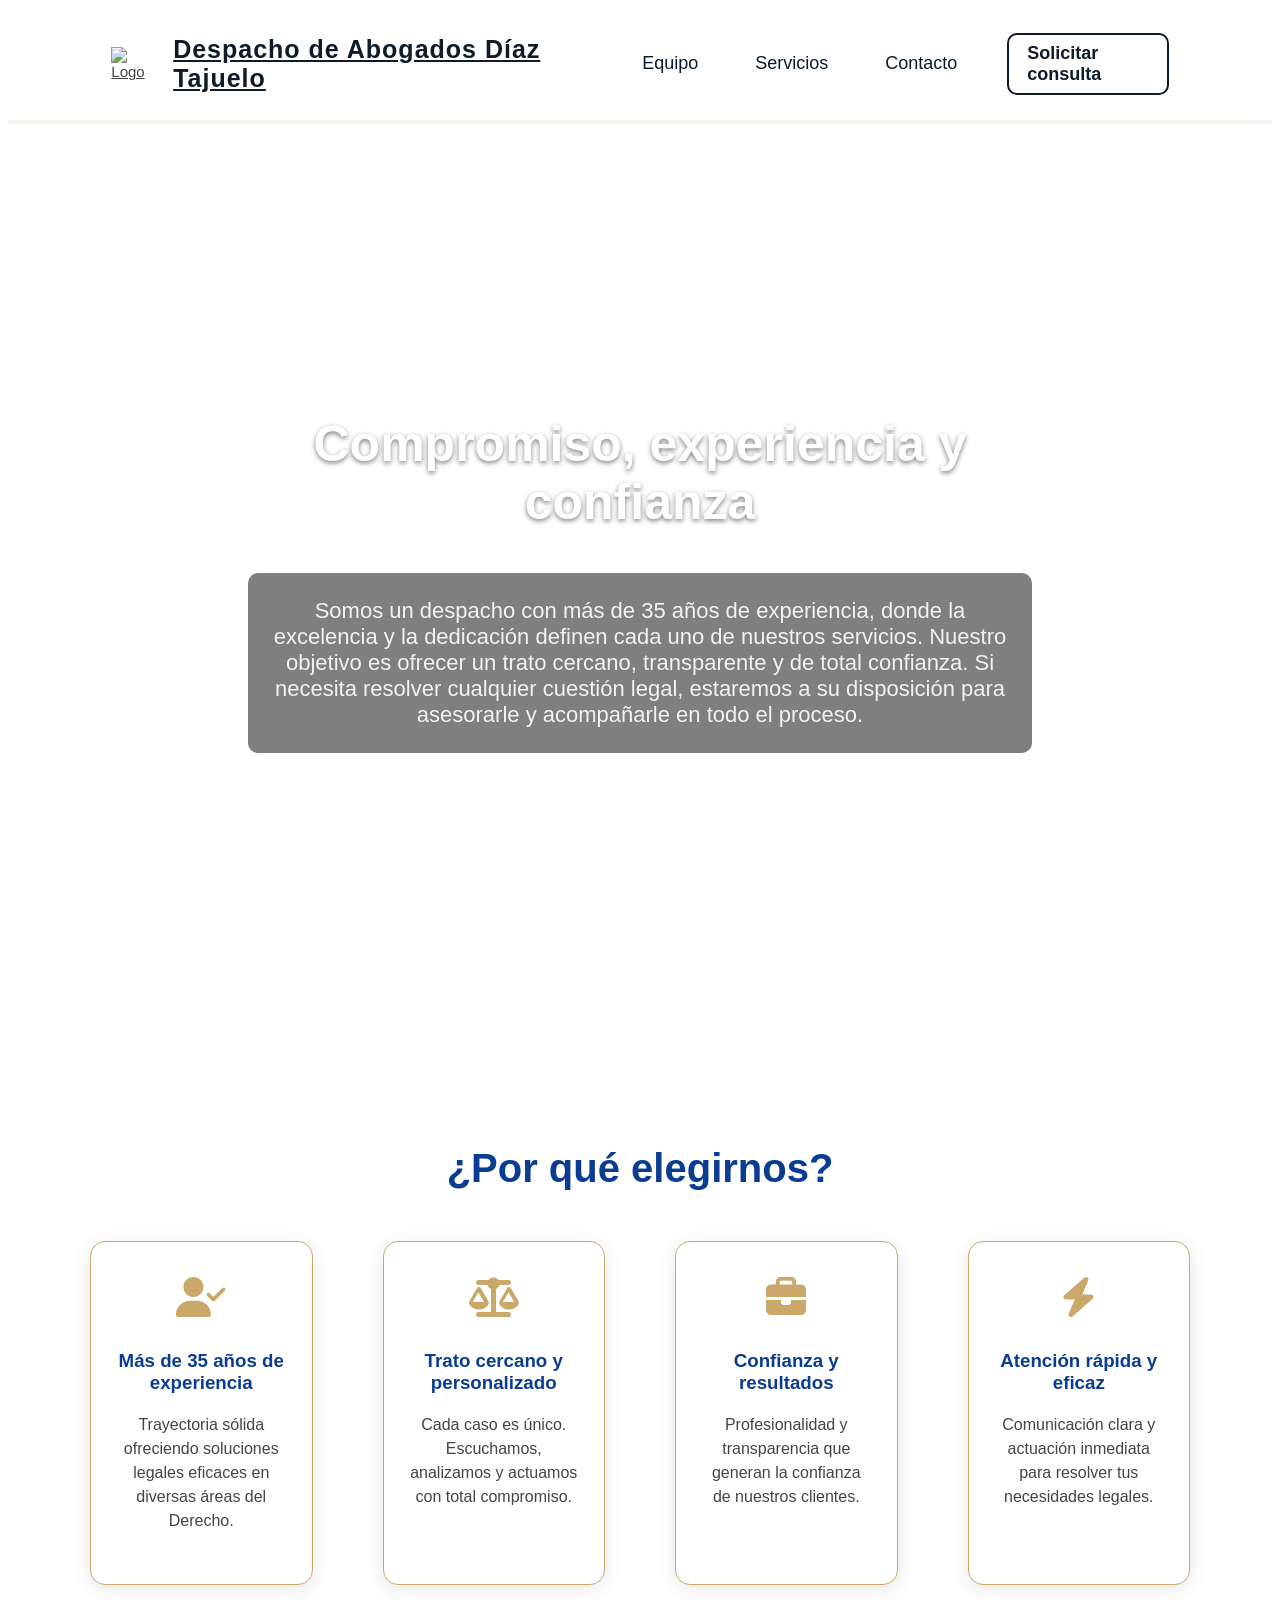
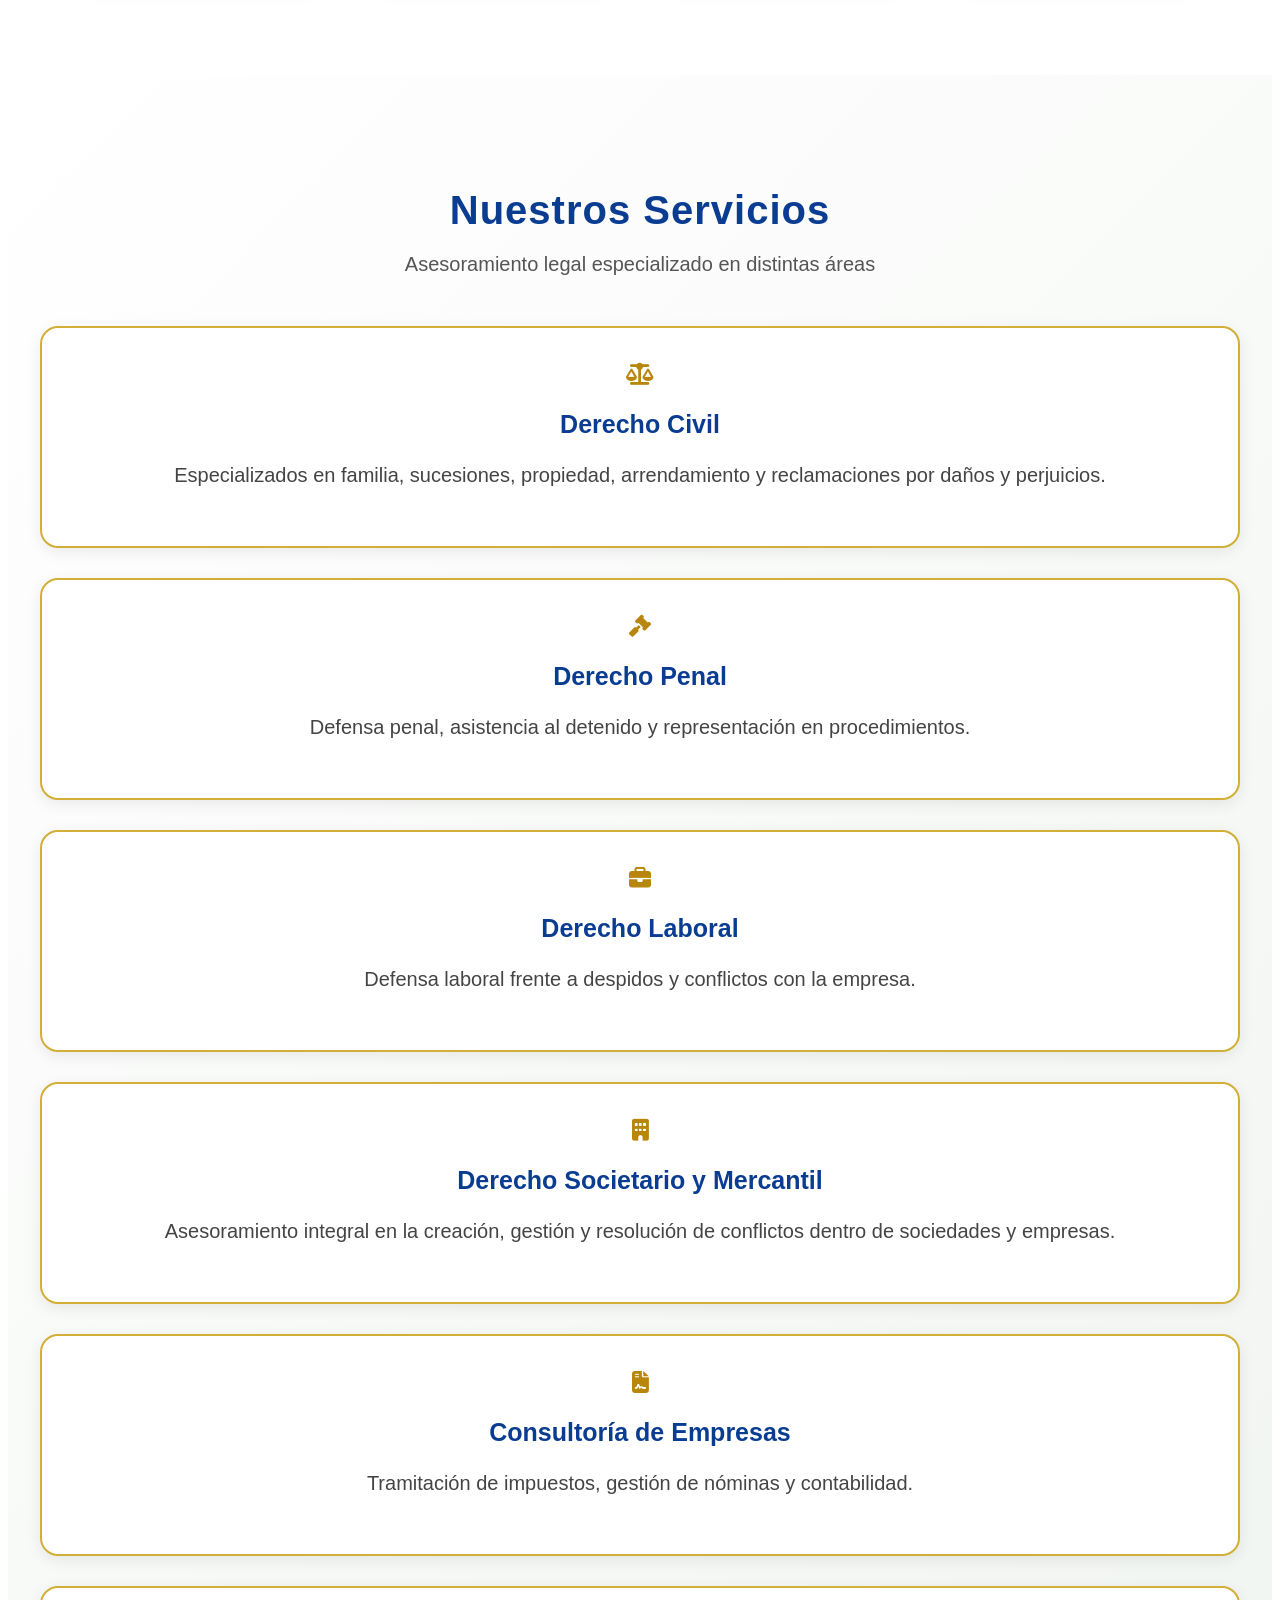
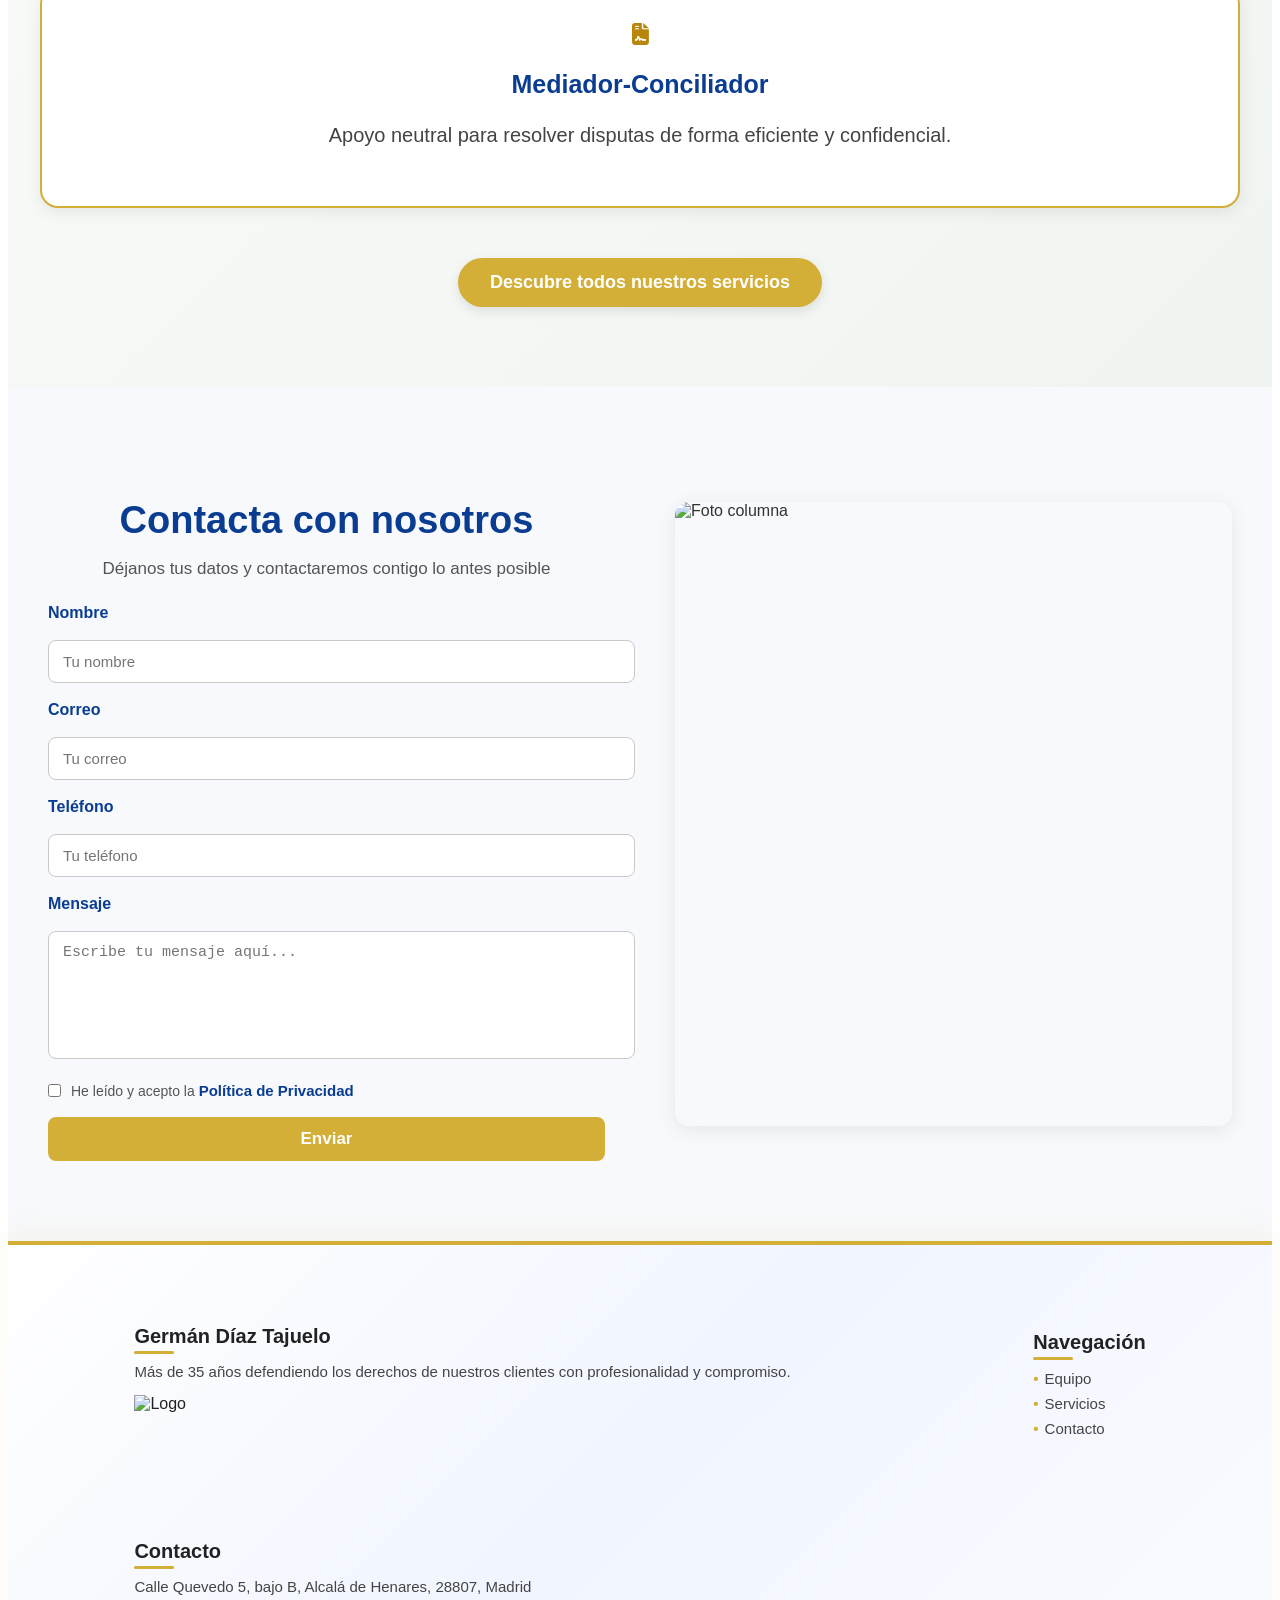
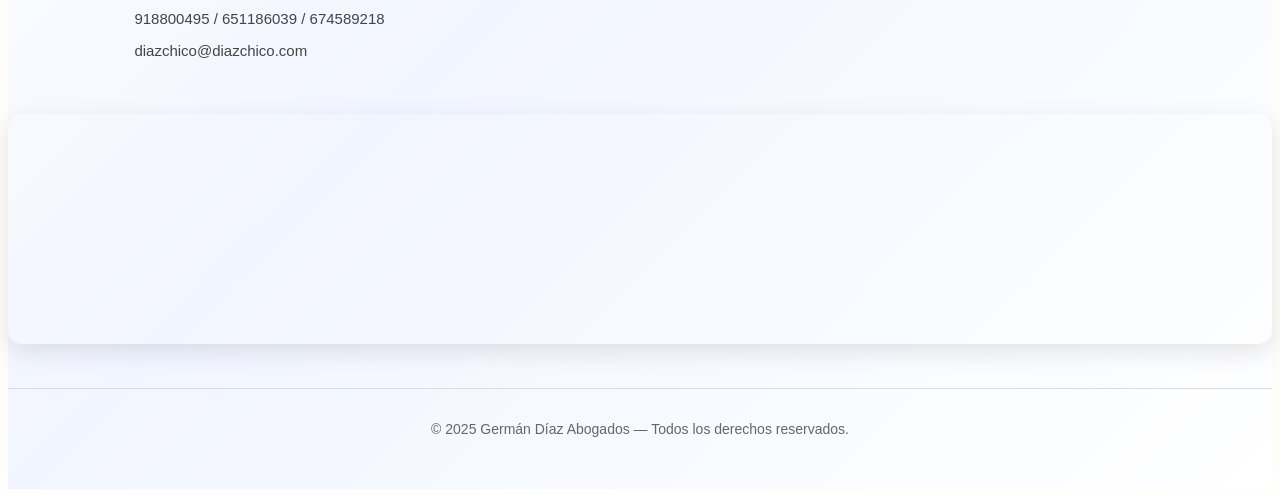
==== index.html @ 77246606 "Add files via upload" ====
<!DOCTYPE html>
<html lang="es"> 
<head>
<link rel="stylesheet" href="https://cdnjs.cloudflare.com/ajax/libs/font-awesome/6.5.0/css/all.min.css">
<link rel="stylesheet" href="estilos.css">
<meta charset="UTF-8">
<link rel="apple-touch-icon" sizes="180x180" href="logo.PNG">
<link rel="icon" type="image/png" sizes="32x32" href="logo.PNG">
<link rel="icon" type="image/png" sizes="16x16" href="logo.PNG">
<link rel="manifest" href="/site.webmanifest">
    <title>Germán Díaz Tajuelo</title>
</head>
<body>
<header id="inicio">
    <div class="contenido">

    <div id="logo">
        <a href="#inicio"><img src="logo.PNG" alt="Logo"></a>
        <h1>Despacho de Abogados Díaz Tajuelo</h1>
    </div>
    <nav>
        <ul>
            <li><a href="equipo.html">Equipo</a></li>
            <li><a href="servicios.html">Servicios</a></li>
            <li><a href="#contacto-dos-columnas">Contacto</a></li>
        </ul>

        <a href="#contacto-dos-columnas" class="CTA-boton">Solicitar consulta</a>
    </nav>
    </div>
</header>
<!--Inicio del hero-->
    <section id="introduccion">
        <div class="intro-contenido">
            <h1>Compromiso, experiencia y confianza</h1>
            <p>Somos un despacho con más de 35 años de experiencia, donde la excelencia y la dedicación definen cada uno de nuestros servicios. Nuestro objetivo es ofrecer un trato cercano, transparente y de total confianza. Si necesita resolver cualquier cuestión legal, estaremos a su disposición para asesorarle y acompañarle en todo el proceso.</p>
        </div>
        </div>
    </section>
<!--Final del hero-->
<!--Inicio sección Por qué elegirnos-->
<section id="por-que-elegirnos">
    <div class="elegirnos-contenido">
        <h2>¿Por qué elegirnos?</h2>
        <div class="elegirnos-grid">
            <div class="elegirnos-item">
                <i class="fa-solid fa-user-check"></i>
                <h3>Más de 35 años de experiencia</h3>
                <p>Trayectoria sólida ofreciendo soluciones legales eficaces en diversas áreas del Derecho.</p>
            </div>
             <div class="elegirnos-item">
                <i class="fa-solid fa-scale-balanced"></i>
                <h3>Trato cercano y personalizado</h3>
                <p>Cada caso es único. Escuchamos, analizamos y actuamos con total compromiso.</p>
            </div>
            <div class="elegirnos-item">
                <i class="fa-solid fa-briefcase"></i>
                <h3>Confianza y resultados</h3>
                <p>Profesionalidad y transparencia que generan la confianza de nuestros clientes.</p>
            </div>
              <div class="elegirnos-item">
                <i class="fa-solid fa-bolt"></i>
                <h3>Atención rápida y eficaz</h3>
                <p>Comunicación clara y actuación inmediata para resolver tus necesidades legales.</p>
            </div>
        </div>
    </div>
</section>
<!--Final sección Por qué elegirnos-->
<!--Inicio sección servicios-->
    <section id="servicios">
        <div class="servicios-container">
            <h2>Nuestros Servicios</h2>
            <p class="subtitulo">Asesoramiento legal especializado en distintas áreas</p>
<!--Distintos servicios que se ofrecen-->
        <div class="servicios-grid">
            <div class="servicios-cartas">
                <i class="fa-solid fa-scale-balanced"></i>
                <h3>Derecho Civil</h3>
                <p>Especializados en familia, sucesiones, propiedad, arrendamiento y reclamaciones por daños y perjuicios.</p>
            </div>
            <div class="servicios-cartas">
                <i class="fa-solid fa-gavel"></i>
                <h3>Derecho Penal</h3>
                <p>Defensa penal, asistencia al detenido y representación en procedimientos.</p>
            </div>
            <div class="servicios-cartas">
                <i class="fa-solid fa-briefcase"></i>
                <h3>Derecho Laboral</h3>
                <p>Defensa laboral frente a despidos y conflictos con la empresa.</p>
            </div>
            <div class="servicios-cartas">
                <i class="fa-solid fa-building"></i>
                <h3>Derecho Societario y Mercantil</h3>
                <p>Asesoramiento integral en la creación, gestión y resolución de conflictos dentro de sociedades y empresas.</p>
            </div>
            <div class="servicios-cartas">
                <i class="fa-solid fa-file-contract"></i>
                <h3>Consultoría de Empresas</h3>
                <p>Tramitación de impuestos, gestión de nóminas y contabilidad.</p>
            </div>
                <div class="servicios-cartas">
                <i class="fa-solid fa-file-contract"></i>
                <h3>Mediador-Conciliador</h3>
                <p>Apoyo neutral para resolver disputas de forma eficiente y confidencial.</p>
            </div>
        </div>
        <div class="btn-servicios">
            <a href="servicios.html">Descubre todos nuestros servicios</a>
        </div>
        </div>
    </section>
<!--Final sección servicios-->
<!--Inicio sección formulario y la imagen-->
    <section id="contacto-dos-columnas">
    <!--Formulario-->
        <div class="formulario">
            <h2>Contacta con nosotros</h2>
            <p>Déjanos tus datos y contactaremos contigo lo antes posible</p>

            <form>
                <label>Nombre</label>
                <input type="text" name="nombre" placeholder="Tu nombre" required>
                <label>Correo</label>
                <input type="email" name="email" placeholder="Tu correo" required>
                <label>Teléfono</label>
                <input type="text" name="telefono" placeholder="Tu teléfono" required>
                <label>Mensaje</label>
                <textarea name="mensaje" rows="6" placeholder="Escribe tu mensaje aquí..."></textarea>

                <div class="privacidad">
                    <input type="checkbox" id="privacidad" name="privacidad" required>
                    <label>
                        He leído y acepto la <a href="politicaprivacidad.html" target="_blank">Política de Privacidad</a>
                    </label>
                </div>
                <button type="submit">Enviar</button>
            </form>
        </div>
    <!--Imagen del lado-->
        <div id="imagen">
            <img src="despacho.jpg" alt="Foto columna">
        </div>
    </section>
<!--Final sección formulario y la imagen-->
<!--Inicio del footer-->
    <footer id="footer">
        <div class="footer-contenido">
            <div class="footer-col">
                <h3>Germán Díaz Tajuelo</h3>
                <p>Más de 35 años defendiendo los derechos de nuestros clientes con profesionalidad y compromiso.</p>
                <img src="logo.PNG" alt="Logo">
            </div>
            <!--Menú de nagevación-->
            <div class="footer-col">
                <h4>Navegación</h4>
                <ul>
                    <li><a href="equipo.html">Equipo</a></li>
                    <li><a href="servicios.html">Servicios</a></li>
                    <li><a href="#contacto">Contacto</a></li>
                </ul>
            </div>
            <!--Contacto-->
            <div class="footer-col">
                <h4>Contacto</h4>
                <p>Calle Quevedo 5, bajo B, Alcalá de Henares, 28807, Madrid</p>
                <p>918800495 / 651186039 / 674589218</p>
                <p>diazchico@diazchico.com</p>
            </div>
        </div>
        <!--Mapa de Google Maps-->
        <div class="footer-maps">
            <iframe
                src="https://www.google.com/maps/embed?pb=!1m18!1m12!1m3!1d323.33886074771357!2d-3.360787866162017!3d40.48833740880251!2m3!1f0!2f0!3f0!3m2!1i1024!2i768!4f13.1!3m3!1m2!1s0xd42496a39a3cd33%3A0x8e51a6230563c07c!2sDespacho%20de%20Abogados%20Germ%C3%A1n%20D%C3%ADaz!5e1!3m2!1ses!2ses!4v1764750124330!5m2!1ses!2ses" width="600" height="450" style="border:0;" allowfullscreen="" loading="lazy" referrerpolicy="no-referrer-when-downgrade">
            </iframe>
        </div>
        <!--Pie de página final-->
        <div class="footer-final">
            <p>© 2025 Germán Díaz Abogados — Todos los derechos reservados.</p>
        </div>
    </footer>
<!--Final del footer-->
</body>
</html>
---- estilos.css ----
html {
  scroll-behavior: smooth;
}
body {
  font-family: "Montserrat", sans-serif;
  color: #333;
  font-size: 16px;
}
/* Barra de navegación, título y logo */
header {
  background-color: #ffffff;
  border-bottom: 4px solid #c9a86a20;
  font-family: "Montserrat", sans-serif;
  padding: 10px;
  position: sticky;
  top: 0;
  z-index: 1000;
}
header .contenido {
  width: 85%;
  margin: auto;
  display: flex;
  justify-content: space-between;
  align-items: center;
}
#logo img {
  width: 90px;
  height: 90px;
}
#logo h1 {
  font-family: "Montserrat", sans-serif;
  font-size: 25px;
  font-weight: 700;
  color: #0d1b2a;
  letter-spacing: 1px;
  text-decoration: underline;
}
#logo h1 a {
  color: inherit;
  text-decoration: none;
}
#logo {
  display: flex;
  align-items: center;
  gap: 15px;
}
nav {
  display: flex;
  align-items: center;
  gap: 25px;
}
nav ul {
  display: flex;
  gap: 32px;
  list-style: none;
  margin: 0;
  padding: 0;
}
nav a {
  margin-left: 25px;
  text-decoration: none;
  color: #0a1a2f;
  font-weight: 500;
  transition: 0.3s;
  font-size: 18px;
}
nav a:hover {
  text-decoration: underline;
  color: #c9a86a;
}
.CTA-boton {
  padding: 8px 18px;
  border: 2px solid #0d1b2a;
  border-radius: 10px;
  color: #0d1b2a;
  font-weight: 700;
  transition: all 0.2s ease;
}
.CTA-boton:hover {
  background-color: #0d1b2a;
  color: white;
}
/* Sección Hero */
#introduccion {
  margin-top: 10px;
  background-image: url(fondo.jpg);
  background-repeat: no-repeat;
  background-size: cover;
  padding: 200px;
  text-align: center;
  border-radius: 10px;
  height: 100%;
}
.intro-contenido {
  position: relative;
  text-align: center;
  color: white;
  padding: 40px;
  animation: fadeIn 1.5s ease;
}
#introduccion h1 {
  font-size: 50px;
  font-weight: 800;
  text-shadow: 0 2px 5px rgba(0, 0, 0, 0.5);
  color: #ffffff;
}
#introduccion p {
  font-size: 22px;
  margin: 15px 0 30px;
  color: #f2f2f2;
  background: rgba(0, 0, 0, 0.5);
  padding: 25px;
  border-radius: 10px;
}
@keyframes fadeIn {
  from {
    opacity: 0;
    transform: translateY(20px);
  }
  to {
    opacity: 1;
    transform: translateY(0);
  }
}
/* Sección Por qué elegirnos */
#por-que-elegirnos {
  padding: 90px 20px;
  font-family: "Montserrat", sans-serif;
}
.elegirnos-contenido {
  max-width: 1100px;
  margin: auto;
  text-align: center;
}
#por-que-elegirnos h2 {
  font-size: 40px;
  color: #0a3d91;
  margin-bottom: 50px;
  font-weight: 700;
}
.elegirnos-grid {
  display: grid;
  grid-template-columns: repeat(4, 1fr);
  column-gap: 70px;
  row-gap: 60px;
}
.elegirnos-item {
  background: #ffffff;
  padding: 35px 25px;
  border-radius: 15px;
  box-shadow: 0 4px 20px rgba(0, 0, 0, 0.1);
  transition: 0.3s ease;
  border: 1px solid #c9a86a;
}
.elegirnos-item:hover {
  transform: translateY(-8px);
  box-shadow: 0 10px 25px rgba(0, 0, 0, 0.12);
}
.elegirnos-item i {
  font-size: 40px;
  color: #c9a86a;
  margin-bottom: 15px;
}
.elegirnos-item h3 {
  color: #0a3d91;
}
.elegirnos-item p {
  color: #444;
  font-size: 16px;
  line-height: 1.5;
}
@media (max-width: 600px) {
  #por-que-elegirnos h2 {
    font-size: 32px;
  }
}
/* Sección servicios */
#servicios {
  background: linear-gradient(135deg, #ffffff 0%, #f0f4f0 100%);
  padding: 80px 20px;
  color: #1a1a1a;
}
.servicios-container {
  max-width: 1200px;
  margin: 0 auto;
  text-align: center;
}
#servicios h2 {
  font-size: 40px;
  font-weight: 800;
  margin-bottom: 10px;
  color: #0a3d91;
  letter-spacing: 1px;
}
.servicios-container p.subtitulo {
  font-size: 20px;
  color: #555;
  margin-bottom: 50px;
}
.servicios-grid {
  display: grid;
  gap: 30px;
}
.servicios-cartas {
  background: #ffffff;
  padding: 35px 30px;
  border-radius: 18px;
  border: 2px solid #d4af37;
  box-shadow: 0 4px 15px rgba(0, 0, 0, 0.08);
  transition: 0.3s ease;
  text-align: center;
}
.servicios-cartas:hover {
  transform: translateY(-8px);
  box-shadow: 0 10px 25px rgba(0, 0, 0, 0.2);
  border-color: #b8932f;
}
.servicios-cartas h3 {
  font-size: 25px;
  font-weight: 700;
  margin-bottom: 12px;
  color: #0a3d91;
}
.servicios-cartas p {
  font-size: 20px;
  color: #444;
  line-height: 1.6;
}
.servicios-cartas i {
  font-size: 22px;
  color: #b8860b;
  margin-bottom: 15px;
  display: block;
}
.btn-servicios {
  margin-top: 50px;
}
.btn-servicios a {
  display: inline-block;
  padding: 14px 32px;
  background-color: #d4af37;
  color: #ffffff;
  font-size: 18px;
  font-weight: 700;
  border-radius: 50px;
  text-decoration: none;
  transition: 0.3s ease;
  box-shadow: 0 4px 12px rgba(0, 0, 0, 0.1);
}
.btn-servicios a:hover {
  background-color: #b8932f;
  transform: translateY(-4px);
  box-shadow: 0 6px 20px rgba(0, 0, 0, 0.2);
}
/* Sección formulario e imagen */
#contacto-dos-columnas {
  display: flex;
  align-items: stretch;
  justify-content: space-between;
  padding: 80px 40px;
  gap: 70px;
  background: #f7f9fc;
}
/* Formulario */
.formulario {
  flex: 1;
}
.formulario h2 {
  font-size: 38px;
  margin-bottom: 15px;
  color: #0a3d91;
  text-align: center;
  font-weight: 800;
}
.formulario p {
  margin-bottom: 25px;
  color: #555;
  text-align: center;
  font-size: 17px;
}
form {
  display: flex;
  flex-direction: column;
  gap: 18px;
}
form label {
  font-weight: 600;
  color: #0a3d91;
}
form input,
form textarea {
  width: 100%;
  padding: 12px 14px;
  border-radius: 8px;
  border: 1px solid #c9c9c9;
  font-size: 15px;
  background: #ffffff;
  transition: border-color 0.2 ease;
  resize: none;
}
form input:focus,
form textarea:focus {
  border-color: #d4af37;
  outline: none;
}
form button {
  background: #d4af37;
  color: white;
  padding: 12px;
  border: none;
  border-radius: 8px;
  cursor: pointer;
  font-size: 17px;
  font-weight: 700;
  transition: 0.3s ease;
}
form button:hover {
  background: #b8932f;
  transform: translateY(-2px);
}
/* Imagen derecha */
#imagen {
  flex: 1;
  display: flex;
  align-items: center;
  justify-content: center;
}
#imagen img {
  width: 100%;
  height: 90%;
  object-fit: cover;
  border-radius: 14px;
  box-shadow: 0 4px 20px rgba(0, 0, 0, 0.08);
}
.privacidad {
  display: flex;
  align-items: center;
  gap: 10px;
  font-size: 14px;
  color: #555;
  margin-top: 5px;
}
.privacidad input[type="checkbox"] {
  width: auto;
  margin: 0;
  accent-color: #d4af37;
  cursor: pointer;
}
.privacidad label {
  font-weight: 400;
  color: #555;
  cursor: pointer;
}
.privacidad a {
  color: #0a3d91;
  font-weight: 600;
  text-decoration: none;
  transition: 0.2s ease;
}
.privacidad a:hover {
  color: #d4af37;
  text-decoration: underline;
}
/* Responsive para móviles */
@media (max-width: 900px) {
  #contacto-dos-columnas {
    flex-direction: column;
  }
  #imagen img {
    height: 250px;
  }
}
/* Sección footer */
#footer {
  background: linear-gradient(135deg, #ffffff 0%, #f1f5ff 40%, #ffffff 100%);
  padding: 60px 0 20px;
  font-family: "Montserrat", sans-serif;
  color: #222;
  border-top: 4px solid #d4af37;
  box-shadow: 0 -10px 30px rgba(212, 175, 55, 0.08);
}
.footer-contenido {
  display: flex;
  justify-content: space-between;
  align-items: flex-start;
  gap: 60px;
  padding: 0 10%;
  flex-wrap: wrap;
}
.footer-col h3,
h4 {
  font-weight: 700;
  margin-bottom: 15px;
  font-size: 20px;
  position: relative;
}
.footer-col h3::after,
.footer-col h4::after {
  content: "";
  position: absolute;
  left: 0;
  bottom: -6px;
  width: 40px;
  height: 3px;
  background: #d4af37;
  border-radius: 3px;
}
.footer-col ul {
  list-style: none;
  padding: 0;
}
.footer-col ul li {
  margin-bottom: 8px;
}
.footer-col ul li::before {
  content: "•";
  color: #d4af37;
  margin-right: 6px;
  font-weight: bold;
}
.footer-col ul li a {
  color: #444;
  text-decoration: none;
  transition: 0.3s ease-in-out;
}
.footer-col ul li a:hover {
  color: #1e3a8a;
  padding-left: 4px;
}
.footer-col p,
li,
a {
  font-size: 15px;
  color: #444;
}
/* Google Maps */
.footer-maps iframe {
  width: 100%;
  height: 230px;
  border: 0;
  margin-top: 40px;
  border-radius: 14px;
  box-shadow: 0 8px 25px rgba(0, 0, 0, 0.1);
}
/* Pie de páginal final */
.footer-final {
  text-align: center;
  padding: 18px 0;
  font-size: 14px;
  color: #666;
  border-top: 1px solid #dcdcdc;
  margin-top: 40px;
}
.footer-col img {
  width: 60px;
  height: 60px;
}
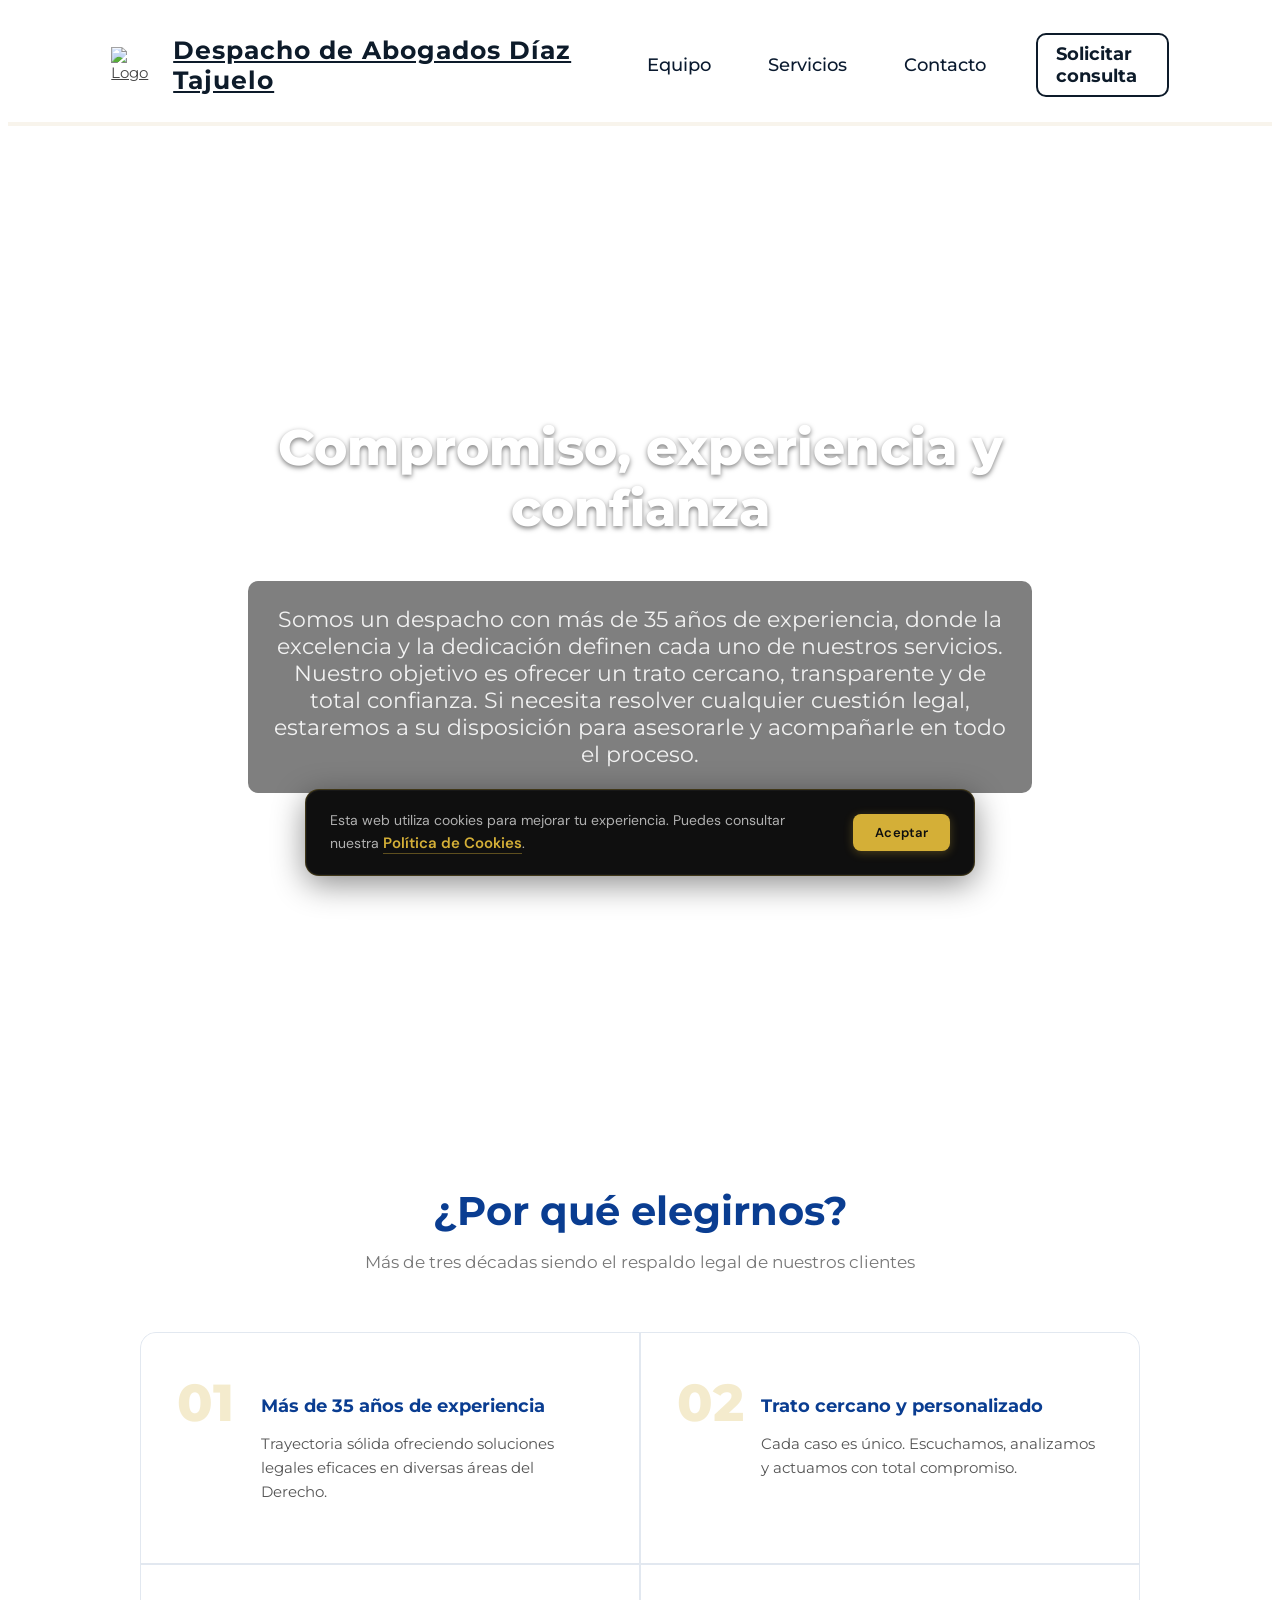
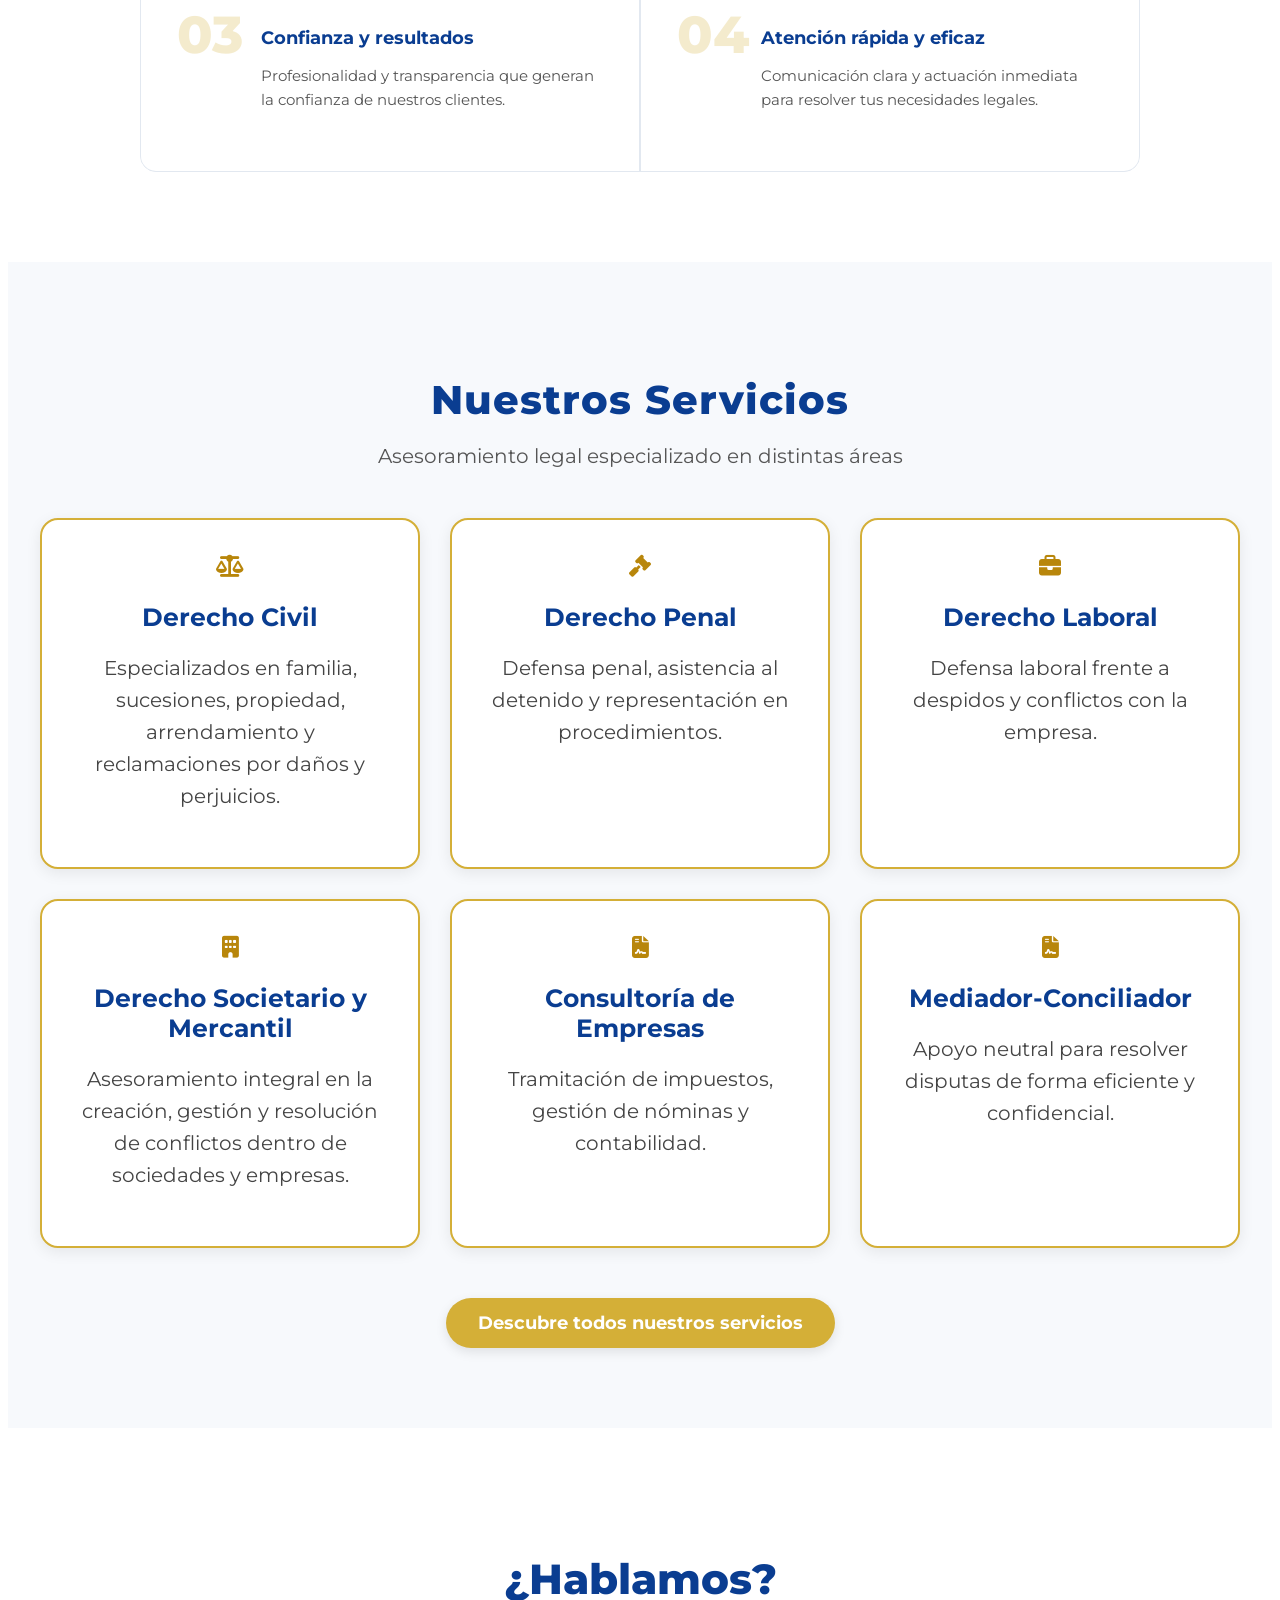
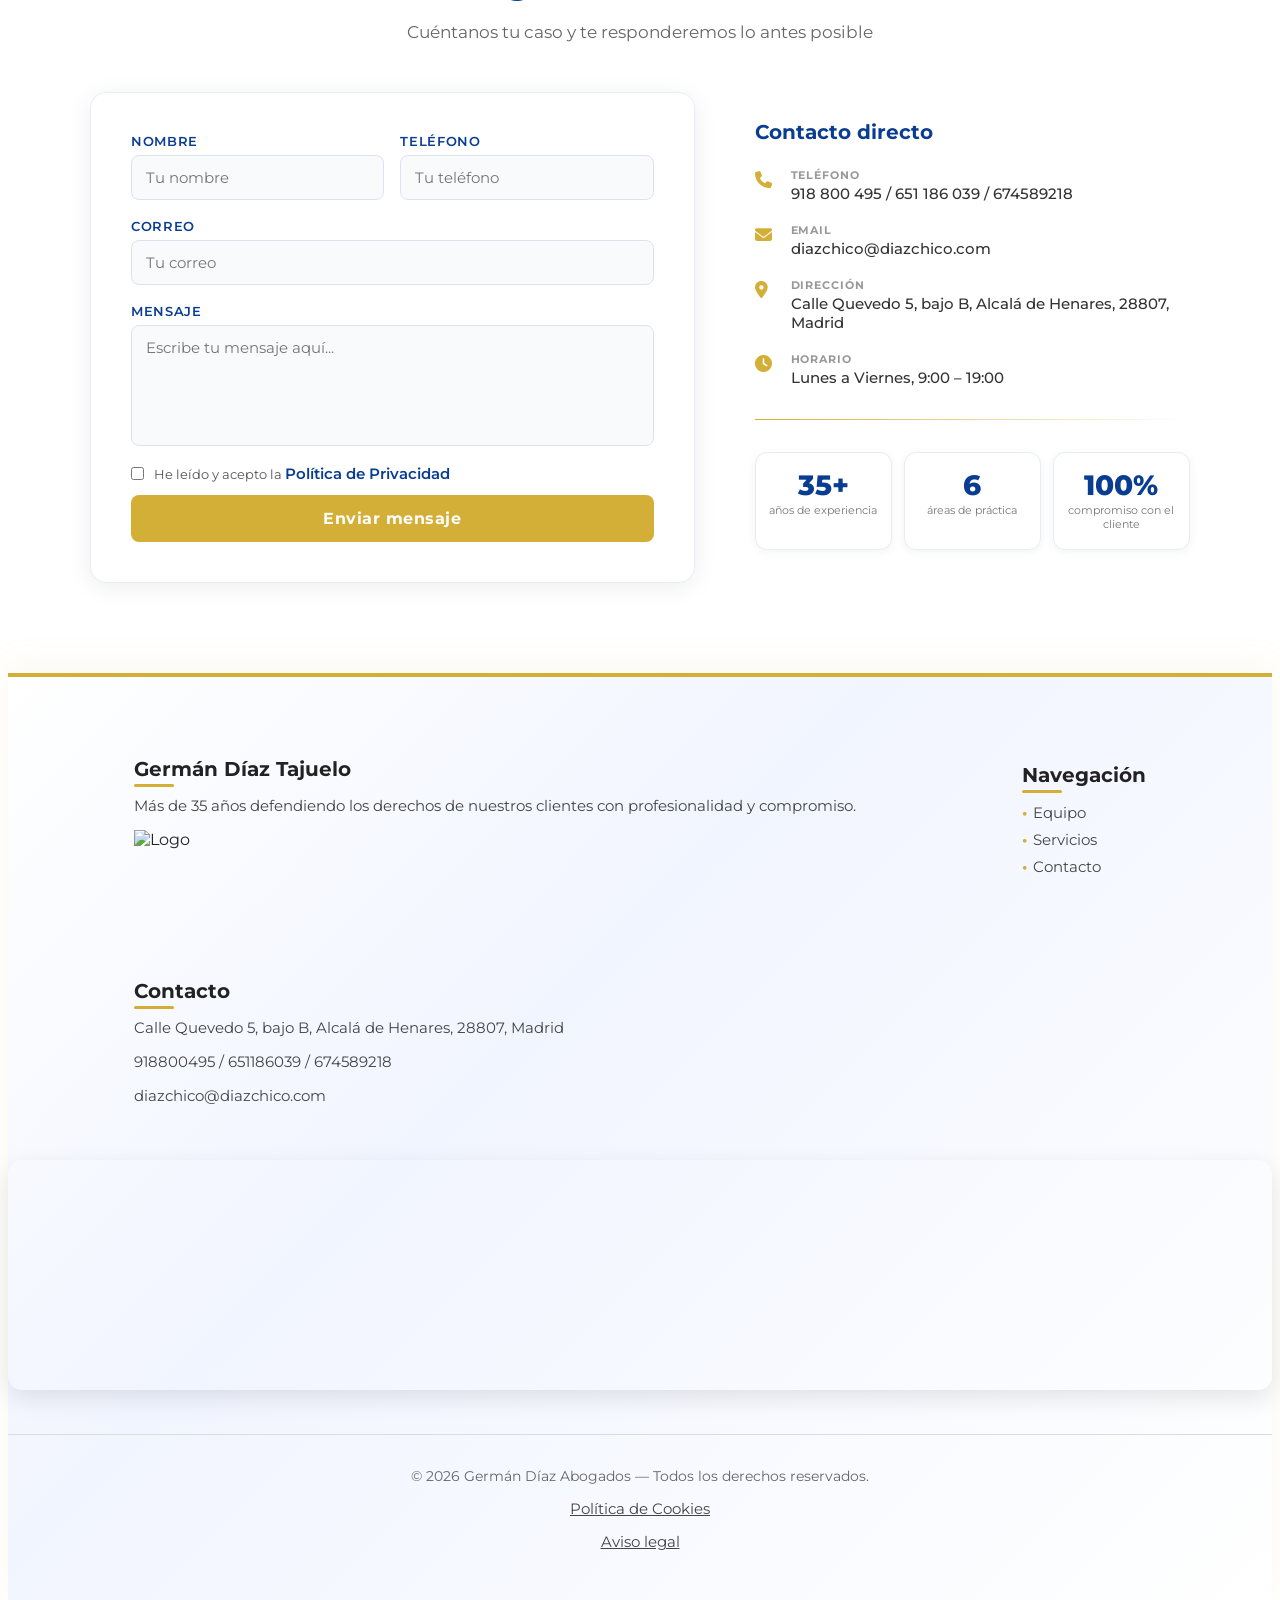
==== commit 1ec2e820: "Add files via upload" ====
--- a/index.html
+++ b/index.html
@@ -35,36 +35,44 @@
             <h1>Compromiso, experiencia y confianza</h1>
             <p>Somos un despacho con más de 35 años de experiencia, donde la excelencia y la dedicación definen cada uno de nuestros servicios. Nuestro objetivo es ofrecer un trato cercano, transparente y de total confianza. Si necesita resolver cualquier cuestión legal, estaremos a su disposición para asesorarle y acompañarle en todo el proceso.</p>
         </div>
-        </div>
     </section>
 <!--Final del hero-->
 <!--Inicio sección Por qué elegirnos-->
 <section id="por-que-elegirnos">
-    <div class="elegirnos-contenido">
-        <h2>¿Por qué elegirnos?</h2>
-        <div class="elegirnos-grid">
-            <div class="elegirnos-item">
-                <i class="fa-solid fa-user-check"></i>
-                <h3>Más de 35 años de experiencia</h3>
-                <p>Trayectoria sólida ofreciendo soluciones legales eficaces en diversas áreas del Derecho.</p>
-            </div>
-             <div class="elegirnos-item">
-                <i class="fa-solid fa-scale-balanced"></i>
-                <h3>Trato cercano y personalizado</h3>
-                <p>Cada caso es único. Escuchamos, analizamos y actuamos con total compromiso.</p>
-            </div>
-            <div class="elegirnos-item">
-                <i class="fa-solid fa-briefcase"></i>
-                <h3>Confianza y resultados</h3>
-                <p>Profesionalidad y transparencia que generan la confianza de nuestros clientes.</p>
-            </div>
-              <div class="elegirnos-item">
-                <i class="fa-solid fa-bolt"></i>
-                <h3>Atención rápida y eficaz</h3>
-                <p>Comunicación clara y actuación inmediata para resolver tus necesidades legales.</p>
-            </div>
-        </div>
-    </div>
+  <div class="elegirnos-contenido">
+    <h2>¿Por qué elegirnos?</h2>
+    <p class="elegirnos-subtitulo">Más de tres décadas siendo el respaldo legal de nuestros clientes</p>
+    <div class="elegirnos-grid">
+      <div class="elegirnos-item">
+        <span class="numero">01</span>
+        <div class="elegirnos-texto">
+          <h3>Más de 35 años de experiencia</h3>
+          <p>Trayectoria sólida ofreciendo soluciones legales eficaces en diversas áreas del Derecho.</p>
+        </div>
+      </div>
+      <div class="elegirnos-item">
+        <span class="numero">02</span>
+        <div class="elegirnos-texto">
+          <h3>Trato cercano y personalizado</h3>
+          <p>Cada caso es único. Escuchamos, analizamos y actuamos con total compromiso.</p>
+        </div>
+      </div>
+      <div class="elegirnos-item">
+        <span class="numero">03</span>
+        <div class="elegirnos-texto">
+          <h3>Confianza y resultados</h3>
+          <p>Profesionalidad y transparencia que generan la confianza de nuestros clientes.</p>
+        </div>
+      </div>
+      <div class="elegirnos-item">
+        <span class="numero">04</span>
+        <div class="elegirnos-texto">
+          <h3>Atención rápida y eficaz</h3>
+          <p>Comunicación clara y actuación inmediata para resolver tus necesidades legales.</p>
+        </div>
+      </div>
+    </div>
+  </div>
 </section>
 <!--Final sección Por qué elegirnos-->
 <!--Inicio sección servicios-->
@@ -112,36 +120,104 @@
     </section>
 <!--Final sección servicios-->
 <!--Inicio sección formulario y la imagen-->
-    <section id="contacto-dos-columnas">
-    <!--Formulario-->
-        <div class="formulario">
-            <h2>Contacta con nosotros</h2>
-            <p>Déjanos tus datos y contactaremos contigo lo antes posible</p>
-
-            <form>
-                <label>Nombre</label>
-                <input type="text" name="nombre" placeholder="Tu nombre" required>
-                <label>Correo</label>
-                <input type="email" name="email" placeholder="Tu correo" required>
-                <label>Teléfono</label>
-                <input type="text" name="telefono" placeholder="Tu teléfono" required>
-                <label>Mensaje</label>
-                <textarea name="mensaje" rows="6" placeholder="Escribe tu mensaje aquí..."></textarea>
-
-                <div class="privacidad">
-                    <input type="checkbox" id="privacidad" name="privacidad" required>
-                    <label>
-                        He leído y acepto la <a href="politicaprivacidad.html" target="_blank">Política de Privacidad</a>
-                    </label>
-                </div>
-                <button type="submit">Enviar</button>
-            </form>
-        </div>
-    <!--Imagen del lado-->
-        <div id="imagen">
-            <img src="despacho.jpg" alt="Foto columna">
-        </div>
-    </section>
+<section id="contacto-dos-columnas">
+  <div class="contacto-wrapper">
+
+    <div class="contacto-header">
+      <h2>¿Hablamos?</h2>
+      <p>Cuéntanos tu caso y te responderemos lo antes posible</p>
+    </div>
+
+    <div class="contacto-cuerpo">
+
+      <!-- Formulario -->
+      <div class="formulario">
+        <form>
+          <div class="form-fila">
+            <div class="form-grupo">
+              <label>Nombre</label>
+              <input type="text" name="nombre" placeholder="Tu nombre" required>
+            </div>
+            <div class="form-grupo">
+              <label>Teléfono</label>
+              <input type="text" name="telefono" placeholder="Tu teléfono" required>
+            </div>
+          </div>
+          <div class="form-grupo">
+            <label>Correo</label>
+            <input type="email" name="email" placeholder="Tu correo" required>
+          </div>
+          <div class="form-grupo">
+            <label>Mensaje</label>
+            <textarea name="mensaje" rows="5" placeholder="Escribe tu mensaje aquí..."></textarea>
+          </div>
+          <div class="privacidad">
+            <input type="checkbox" id="privacidad" name="privacidad" required>
+            <label for="privacidad">
+              He leído y acepto la <a href="politicaprivacidad.html" target="_blank">Política de Privacidad</a>
+            </label>
+          </div>
+          <button type="submit">Enviar mensaje</button>
+        </form>
+      </div>
+
+      <!-- Columna derecha -->
+      <div class="contacto-info">
+        <div class="contacto-info-bloque">
+          <h3>Contacto directo</h3>
+          <ul class="contacto-info-lista">
+            <li>
+              <i class="fa-solid fa-phone"></i>
+              <div>
+                <span class="info-label">Teléfono</span>
+                <span>918 800 495 / 651 186 039 / 674589218</span>
+              </div>
+            </li>
+            <li>
+              <i class="fa-solid fa-envelope"></i>
+              <div>
+                <span class="info-label">Email</span>
+                <span>diazchico@diazchico.com</span>
+              </div>
+            </li>
+            <li>
+              <i class="fa-solid fa-location-dot"></i>
+              <div>
+                <span class="info-label">Dirección</span>
+                <span>Calle Quevedo 5, bajo B, Alcalá de Henares, 28807, Madrid</span>
+              </div>
+            </li>
+            <li>
+              <i class="fa-solid fa-clock"></i>
+              <div>
+                <span class="info-label">Horario</span>
+                <span>Lunes a Viernes, 9:00 – 19:00</span>
+              </div>
+            </li>
+          </ul>
+        </div>
+
+        <div class="contacto-divisor"></div>
+
+        <div class="contacto-cifras">
+          <div class="cifra">
+            <span class="cifra-numero">35+</span>
+            <span class="cifra-label">años de experiencia</span>
+          </div>
+          <div class="cifra">
+            <span class="cifra-numero">6</span>
+            <span class="cifra-label">áreas de práctica</span>
+          </div>
+          <div class="cifra">
+            <span class="cifra-numero">100%</span>
+            <span class="cifra-label">compromiso con el cliente</span>
+          </div>
+        </div>
+      </div>
+
+    </div>
+  </div>
+</section>
 <!--Final sección formulario y la imagen-->
 <!--Inicio del footer-->
     <footer id="footer">
@@ -176,9 +252,36 @@
         </div>
         <!--Pie de página final-->
         <div class="footer-final">
-            <p>© 2025 Germán Díaz Abogados — Todos los derechos reservados.</p>
+            <p>© 2026 Germán Díaz Abogados — Todos los derechos reservados.</p>
+            <p><a href="politicacookies.html" target="_blank">Política de Cookies</a></p>
+            <p><a href="avisolegal.html" target="_blank">Aviso legal</a></p>
         </div>
     </footer>
 <!--Final del footer-->
+<div class="cookie-banner" id="cookieBanner">
+  <p>
+    Esta web utiliza cookies para mejorar tu experiencia.
+    Puedes consultar nuestra 
+    <a href="politicacookies.html">Política de Cookies</a>.
+  </p>
+
+  <button id="acceptCookies">Aceptar</button>
+</div>
+
+<script>
+  const banner = document.getElementById("cookieBanner");  // ✅ ID correcto
+  const button = document.getElementById("acceptCookies"); // ✅ ID correcto
+
+  if (!localStorage.getItem("cookiesAccepted")) {
+    banner.style.display = "flex";
+  } else {
+    banner.style.display = "none";
+  }
+
+  button.addEventListener("click", function () {
+    localStorage.setItem("cookiesAccepted", "true");
+    banner.style.display = "none";
+  });
+</script>
 </body>
 </html>
--- a/estilos.css
+++ b/estilos.css
@@ -1,3 +1,4 @@
+@import url('https://fonts.googleapis.com/css2?family=Montserrat:wght@400;500;600;700;800&family=DM+Sans:wght@400;500;600&display=swap');
 html {
   scroll-behavior: smooth;
 }
@@ -122,61 +123,115 @@
     transform: translateY(0);
   }
 }
+@media (max-width: 768px) {
+  #introduccion {
+    padding: 80px 20px;
+  }
+  #introduccion h1 {
+    font-size: 32px;
+  }
+  #introduccion p {
+    font-size: 17px;
+  }
+}
 /* Sección Por qué elegirnos */
 #por-que-elegirnos {
+  background: #ffffff;
   padding: 90px 20px;
-  font-family: "Montserrat", sans-serif;
-}
+}
+
 .elegirnos-contenido {
-  max-width: 1100px;
+  max-width: 1000px;
   margin: auto;
   text-align: center;
 }
+
 #por-que-elegirnos h2 {
   font-size: 40px;
   color: #0a3d91;
-  margin-bottom: 50px;
+  margin-bottom: 12px;
   font-weight: 700;
 }
+
+.elegirnos-subtitulo {
+  color: #777;
+  font-size: 17px;
+  margin-bottom: 60px;
+}
+
 .elegirnos-grid {
   display: grid;
-  grid-template-columns: repeat(4, 1fr);
-  column-gap: 70px;
-  row-gap: 60px;
-}
+  grid-template-columns: repeat(2, 1fr);
+  gap: 2px;
+  background: #e2e8f0;
+  border: 1px solid #e2e8f0;
+  border-radius: 16px;
+  overflow: hidden;
+}
+
 .elegirnos-item {
+  display: flex;
+  align-items: flex-start;
+  gap: 24px;
+  padding: 44px 36px;
   background: #ffffff;
-  padding: 35px 25px;
-  border-radius: 15px;
-  box-shadow: 0 4px 20px rgba(0, 0, 0, 0.1);
-  transition: 0.3s ease;
-  border: 1px solid #c9a86a;
-}
+  transition: background 0.3s ease;
+  text-align: left;
+}
+
 .elegirnos-item:hover {
-  transform: translateY(-8px);
-  box-shadow: 0 10px 25px rgba(0, 0, 0, 0.12);
-}
-.elegirnos-item i {
-  font-size: 40px;
-  color: #c9a86a;
-  margin-bottom: 15px;
-}
-.elegirnos-item h3 {
+  background: #fdf8ee;
+}
+
+.numero {
+  font-size: 52px;
+  font-weight: 800;
+  color: rgba(212, 175, 55, 0.25);
+  line-height: 1;
+  min-width: 60px;
+  transition: color 0.3s ease;
+}
+
+.elegirnos-item:hover .numero {
+  color: rgba(212, 175, 55, 0.6);
+}
+
+.elegirnos-texto h3 {
   color: #0a3d91;
-}
-.elegirnos-item p {
-  color: #444;
-  font-size: 16px;
-  line-height: 1.5;
-}
-@media (max-width: 600px) {
-  #por-que-elegirnos h2 {
-    font-size: 32px;
+  font-size: 18px;
+  font-weight: 700;
+  margin-bottom: 10px;
+}
+
+.elegirnos-texto p {
+  color: #555;
+  font-size: 15px;
+  line-height: 1.6;
+}
+
+@media (max-width: 650px) {
+  .elegirnos-grid {
+    grid-template-columns: 1fr;
+  }
+}
+
+@media (max-width: 650px) {
+  .elegirnos-grid {
+    grid-template-columns: 1fr;
+  }
+  .elegirnos-item:nth-child(1),
+  .elegirnos-item:nth-child(3) {
+    border-right: none;
+  }
+  .elegirnos-item:nth-child(1),
+  .elegirnos-item:nth-child(2),
+  .elegirnos-item:nth-child(3) {
+    border-bottom: 1px solid rgba(212, 175, 55, 0.15);
   }
 }
 /* Sección servicios */
 #servicios {
-  background: linear-gradient(135deg, #ffffff 0%, #f0f4f0 100%);
+  background: #f7f9fc;
   padding: 80px 20px;
   color: #1a1a1a;
 }
@@ -200,6 +255,7 @@
 .servicios-grid {
   display: grid;
   gap: 30px;
+  grid-template-columns: repeat(3, 1fr);
 }
 .servicios-cartas {
   background: #ffffff;
@@ -252,85 +308,289 @@
   transform: translateY(-4px);
   box-shadow: 0 6px 20px rgba(0, 0, 0, 0.2);
 }
-/* Sección formulario e imagen */
+/* Sección formulario y contacto derecha */
+/* Sección contacto */
 #contacto-dos-columnas {
-  display: flex;
-  align-items: stretch;
-  justify-content: space-between;
-  padding: 80px 40px;
-  gap: 70px;
-  background: #f7f9fc;
-}
+  background: #ffffff;
+  padding: 90px 40px;
+}
+
+.contacto-wrapper {
+  max-width: 1100px;
+  margin: auto;
+}
+
+.contacto-header {
+  text-align: center;
+  margin-bottom: 50px;
+}
+
+.contacto-header h2 {
+  font-size: 42px;
+  font-weight: 800;
+  color: #0a3d91;
+  margin-bottom: 10px;
+}
+
+.contacto-header p {
+  font-size: 17px;
+  color: #666;
+}
+
+.contacto-cuerpo {
+  display: flex;
+  gap: 60px;
+  align-items: flex-start;
+}
+
 /* Formulario */
 .formulario {
+  flex: 1.2;
+  background: #ffffff;
+  border-radius: 16px;
+  padding: 40px;
+  box-shadow: 0 4px 24px rgba(0, 0, 0, 0.07);
+  border: 1px solid #e8edf5;
+}
+
+.form-fila {
+  display: flex;
+  gap: 16px;
+}
+
+.form-fila .form-grupo {
   flex: 1;
 }
-.formulario h2 {
-  font-size: 38px;
-  margin-bottom: 15px;
-  color: #0a3d91;
-  text-align: center;
-  font-weight: 800;
-}
-.formulario p {
-  margin-bottom: 25px;
-  color: #555;
-  text-align: center;
-  font-size: 17px;
-}
-form {
+
+.form-grupo {
   display: flex;
   flex-direction: column;
-  gap: 18px;
-}
+  gap: 6px;
+  margin-bottom: 18px;
+}
+
 form label {
   font-weight: 600;
+  font-size: 13px;
+  text-transform: uppercase;
+  letter-spacing: 0.05em;
   color: #0a3d91;
 }
+
 form input,
 form textarea {
   width: 100%;
   padding: 12px 14px;
   border-radius: 8px;
-  border: 1px solid #c9c9c9;
+  border: 1px solid #dde3ee;
   font-size: 15px;
-  background: #ffffff;
-  transition: border-color 0.2 ease;
+  font-family: "Montserrat", sans-serif;
+  background: #f9fafc;
+  transition: border-color 0.2s ease, background 0.2s ease;
   resize: none;
-}
+  box-sizing: border-box;
+}
+
 form input:focus,
 form textarea:focus {
   border-color: #d4af37;
+  background: #ffffff;
   outline: none;
 }
+
 form button {
+  width: 100%;
   background: #d4af37;
   color: white;
-  padding: 12px;
+  padding: 14px;
   border: none;
   border-radius: 8px;
   cursor: pointer;
-  font-size: 17px;
+  font-size: 16px;
   font-weight: 700;
+  font-family: "Montserrat", sans-serif;
+  letter-spacing: 0.03em;
   transition: 0.3s ease;
-}
+  margin-top: 4px;
+}
+
 form button:hover {
   background: #b8932f;
   transform: translateY(-2px);
 }
-/* Imagen derecha */
-#imagen {
+
+.privacidad {
+  display: flex;
+  align-items: center;
+  gap: 10px;
+  font-size: 13px;
+  color: #555;
+  margin-bottom: 8px;
+}
+
+.privacidad input[type="checkbox"] {
+  width: auto;
+  margin: 0;
+  accent-color: #d4af37;
+  cursor: pointer;
+}
+
+.privacidad label {
+  font-weight: 400;
+  color: #555;
+  cursor: pointer;
+  text-transform: none;
+  letter-spacing: 0;
+  font-size: 13px;
+}
+
+.privacidad a {
+  color: #0a3d91;
+  font-weight: 600;
+  text-decoration: none;
+}
+
+.privacidad a:hover {
+  color: #d4af37;
+  text-decoration: underline;
+}
+
+/* Columna derecha */
+.contacto-info {
   flex: 1;
   display: flex;
+  flex-direction: column;
+  justify-content: center;
+  gap: 32px;
+  padding-top: 8px;
+}
+
+.contacto-info-bloque h3 {
+  font-size: 20px;
+  font-weight: 700;
+  color: #0a3d91;
+  margin-bottom: 24px;
+}
+
+.contacto-info-lista {
+  list-style: none;
+  padding: 0;
+  margin: 0;
+  display: flex;
+  flex-direction: column;
+  gap: 20px;
+}
+
+.contacto-info-lista li {
+  display: flex;
+  align-items: flex-start;
+  gap: 16px;
+}
+
+.contacto-info-lista i {
+  font-size: 17px;
+  color: #d4af37;
+  margin-top: 3px;
+  min-width: 20px;
+}
+
+.contacto-info-lista div {
+  display: flex;
+  flex-direction: column;
+  gap: 2px;
+}
+
+.info-label {
+  font-size: 11px;
+  font-weight: 700;
+  text-transform: uppercase;
+  letter-spacing: 0.08em;
+  color: #999;
+}
+
+.contacto-info-lista span:not(.info-label) {
+  font-size: 15px;
+  color: #333;
+  font-weight: 500;
+}
+
+.contacto-divisor {
+  height: 1px;
+  background: linear-gradient(to right, #d4af37, transparent);
+}
+
+.contacto-cifras {
+  display: flex;
+  justify-content: space-between;
+  gap: 12px;
+}
+
+.cifra {
+  display: flex;
+  flex-direction: column;
   align-items: center;
-  justify-content: center;
-}
-#imagen img {
-  width: 100%;
-  height: 90%;
-  object-fit: cover;
-  border-radius: 14px;
-  box-shadow: 0 4px 20px rgba(0, 0, 0, 0.08);
+  gap: 4px;
+  flex: 1;
+  padding: 18px 10px;
+  background: #ffffff;
+  border-radius: 12px;
+  border: 1px solid #e8edf5;
+  box-shadow: 0 2px 10px rgba(0, 0, 0, 0.05);
+}
+
+.cifra-numero {
+  font-size: 28px;
+  font-weight: 800;
+  color: #0a3d91;
+  line-height: 1;
+}
+
+.cifra-label {
+  font-size: 11px;
+  color: #777;
+  text-align: center;
+  line-height: 1.3;
+}
+
+/* Responsive */
+@media (max-width: 900px) {
+  .contacto-cuerpo {
+    flex-direction: column;
+  }
+
+  .contacto-header h2 {
+    font-size: 32px;
+  }
+
+  .formulario {
+    padding: 28px;
+  }
+}
+
+@media (max-width: 600px) {
+  #contacto-dos-columnas {
+    padding: 50px 16px;
+  }
+
+  .contacto-header h2 {
+    font-size: 26px;
+  }
+
+  .form-fila {
+    flex-direction: column;
+    gap: 0;
+  }
+
+  .contacto-cifras {
+    flex-direction: column;
+  }
+
+  .cifra {
+    flex-direction: row;
+    justify-content: flex-start;
+    gap: 16px;
+    padding: 14px 16px;
+  }
 }
 .privacidad {
   display: flex;
@@ -455,3 +715,248 @@
   width: 60px;
   height: 60px;
 }
+/* =============================
+   RESPONSIVE GENERAL
+   ============================= */
+
+/* Tablet y móvil grande */
+@media (max-width: 900px) {
+
+  /* Header */
+  header .contenido {
+    flex-direction: column;
+    gap: 16px;
+    text-align: center;
+  }
+
+  #logo {
+    flex-direction: column;
+    gap: 8px;
+  }
+
+  #logo h1 {
+    font-size: 18px;
+    text-align: center;
+  }
+
+  nav {
+    flex-direction: column;
+    gap: 12px;
+  }
+
+  nav ul {
+    gap: 16px;
+    flex-wrap: wrap;
+    justify-content: center;
+  }
+
+  nav a {
+    margin-left: 0;
+    font-size: 16px;
+  }
+
+  /* Hero */
+  #introduccion {
+    padding: 80px 24px;
+  }
+
+  #introduccion h1 {
+    font-size: 34px;
+  }
+
+  #introduccion p {
+    font-size: 17px;
+  }
+
+  /* Servicios */
+  .servicios-grid {
+    grid-template-columns: repeat(2, 1fr);
+  }
+
+  /* Footer */
+  .footer-contenido {
+    flex-direction: column;
+    gap: 32px;
+    padding: 0 6%;
+  }
+}
+
+/* Móvil */
+@media (max-width: 600px) {
+
+  /* Header */
+  #logo img {
+    width: 60px;
+    height: 60px;
+  }
+
+  #logo h1 {
+    font-size: 16px;
+  }
+
+  nav ul {
+    gap: 10px;
+  }
+
+  .CTA-boton {
+    width: 100%;
+    text-align: center;
+    padding: 10px;
+  }
+
+  /* Hero */
+  #introduccion {
+    padding: 60px 16px;
+  }
+
+  #introduccion h1 {
+    font-size: 26px;
+  }
+
+  #introduccion p {
+    font-size: 15px;
+    padding: 16px;
+  }
+
+  /* Por qué elegirnos */
+  #por-que-elegirnos h2 {
+    font-size: 28px;
+  }
+
+  .elegirnos-grid {
+    grid-template-columns: 1fr;
+  }
+
+  .elegirnos-item {
+    padding: 28px 20px;
+  }
+
+  .numero {
+    font-size: 38px;
+  }
+
+  /* Servicios */
+  .servicios-grid {
+    grid-template-columns: 1fr;
+  }
+
+  #servicios h2 {
+    font-size: 28px;
+  }
+
+  .servicios-cartas h3 {
+    font-size: 20px;
+  }
+
+  .servicios-cartas p {
+    font-size: 17px;
+  }
+
+  /* Formulario */
+  #contacto-dos-columnas {
+    padding: 40px 20px;
+  }
+
+  .formulario h2 {
+    font-size: 26px;
+  }
+
+  /* Footer */
+  .footer-col h3,
+  h4 {
+    font-size: 17px;
+  }
+
+  .footer-final {
+    font-size: 12px;
+    padding: 14px 10px;
+  }
+}
+.cookie-banner {
+  position: fixed;
+  bottom: 24px;
+  left: 50%;
+  transform: translateX(-50%) translateY(120px);
+  width: calc(100% - 48px);
+  max-width: 620px;
+  background: #0f0f0f;
+  color: #e8e8e8;
+  padding: 20px 24px;
+  z-index: 9999;
+  border-radius: 14px;
+  border: 1px solid rgba(212, 175, 55, 0.25);
+  box-shadow:
+    0 8px 32px rgba(0, 0, 0, 0.45),
+    0 0 0 1px rgba(255,255,255,0.04) inset;
+  display: flex;
+  align-items: center;
+  gap: 20px;
+  font-family: 'DM Sans', sans-serif;
+  font-size: 14px;
+  animation: slideUp 0.45s cubic-bezier(0.16, 1, 0.3, 1) forwards;
+}
+
+@keyframes slideUp {
+  to { transform: translateX(-50%) translateY(0); }
+}
+
+.cookie-banner p {
+  margin: 0;
+  line-height: 1.55;
+  color: #b0b0b0;
+  flex: 1;
+}
+
+.cookie-banner a {
+  color: #d4af37;
+  text-decoration: none;
+  font-weight: 600;
+  border-bottom: 1px solid rgba(212, 175, 55, 0.4);
+  transition: border-color 0.2s, color 0.2s;
+}
+
+.cookie-banner a:hover {
+  color: #e8c84a;
+  border-bottom-color: #e8c84a;
+}
+
+.cookie-banner button {
+  background: #d4af37;
+  color: #0f0f0f;
+  border: none;
+  padding: 10px 22px;
+  font-family: 'DM Sans', sans-serif;
+  font-weight: 600;
+  font-size: 13px;
+  letter-spacing: 0.02em;
+  border-radius: 8px;
+  cursor: pointer;
+  white-space: nowrap;
+  transition: background 0.2s, transform 0.15s, box-shadow 0.2s;
+  box-shadow: 0 2px 10px rgba(212, 175, 55, 0.3);
+}
+
+.cookie-banner button:hover {
+  background: #e8c84a;
+  box-shadow: 0 4px 16px rgba(212, 175, 55, 0.45);
+  transform: translateY(-1px);
+}
+
+.cookie-banner button:active {
+  transform: translateY(0);
+}
+
+/* Móvil */
+@media (max-width: 520px) {
+  .cookie-banner {
+    flex-direction: column;
+    align-items: flex-start;
+    bottom: 16px;
+    gap: 14px;
+  }
+
+  .cookie-banner button {
+    width: 100%;
+    padding: 12px;
+  }
+}
